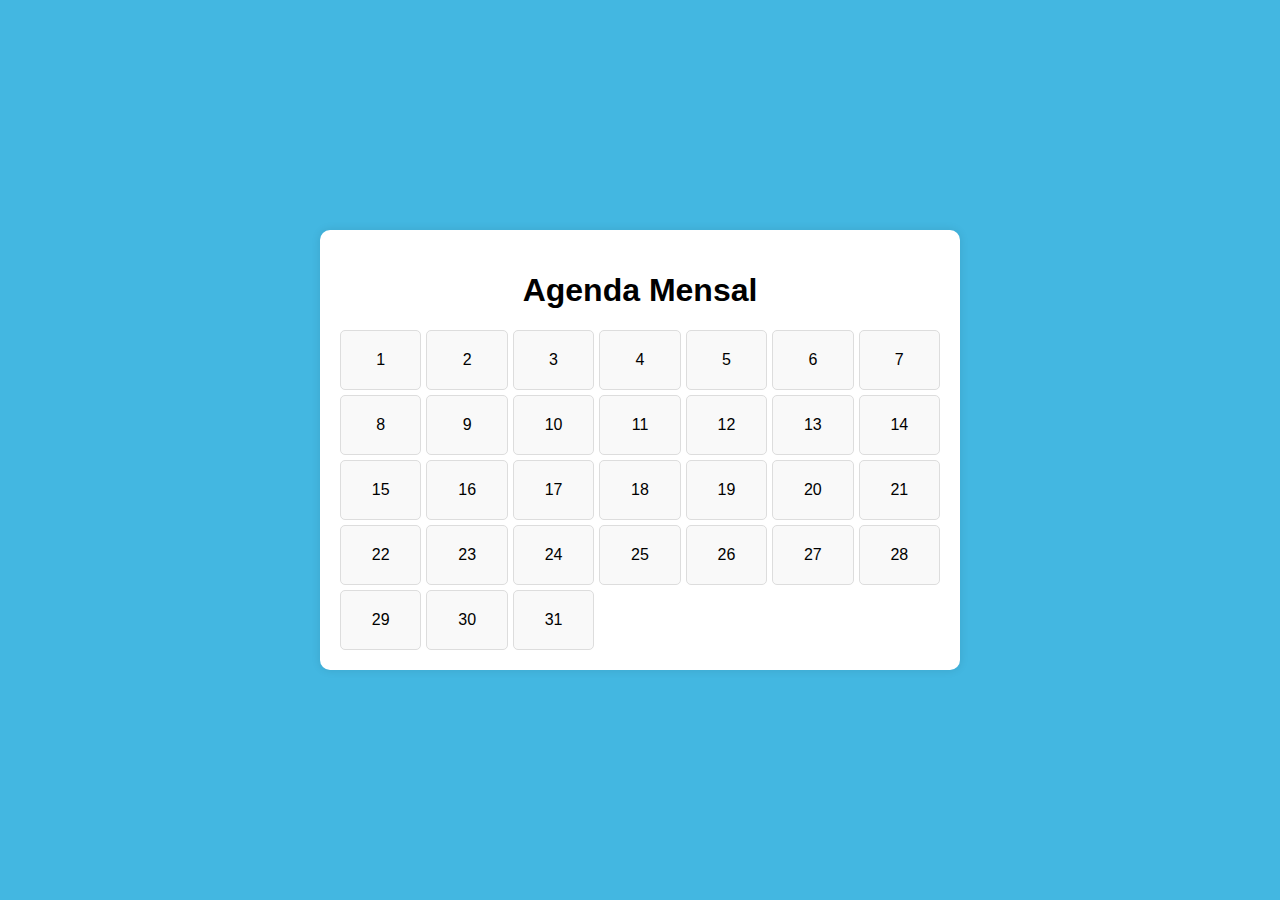
==== agenda/index.html @ 3b36fbbe "Bora logo com isso!!!" ====
<!DOCTYPE html>
<html lang="pt">
<head>
    <meta charset="UTF-8">
    <meta name="viewport" content="width=device-width, initial-scale=1.0">
    <title>Agenda Mensal</title>
    <link rel="stylesheet" href="style.css">
</head>
<body>
    <div class="container">
        <h1>Agenda Mensal</h1>
        <div id="calendar"></div>
    </div>
    <script src="script.js"></script>
</body>
</html>
---- agenda/style.css ----
body {
    font-family: Arial, sans-serif;
    text-align: center;
    background-color: rgb(67, 183, 225);
    display: flex;
    justify-content: center;
    align-items: center;
    height: 100vh;
    margin: 0;
}

.container {
    width: 90%;
    max-width: 600px;
    background: white;
    padding: 20px;
    border-radius: 10px;
    box-shadow: 0px 0px 10px rgba(0, 0, 0, 0.1);
}

#calendar {
    display: grid;
    grid-template-columns: repeat(7, 1fr);
    gap: 5px;
}

.day {
    border: 1px solid #ddd;
    padding: 20px;
    cursor: pointer;
    background: #f9f9f9;
    border-radius: 5px;
}

.day:hover {
    background-color: #f0f0f0;
}

.remove-btn {
    background-color: #f44336; /* Cor vermelha para remover */
    color: white;
    border: none;
    padding: 5px 10px;
    font-size: 0.8rem;
    border-radius: 5px;
    cursor: pointer;
}

.remove-btn:hover {
    background-color: #d32f2f;
}
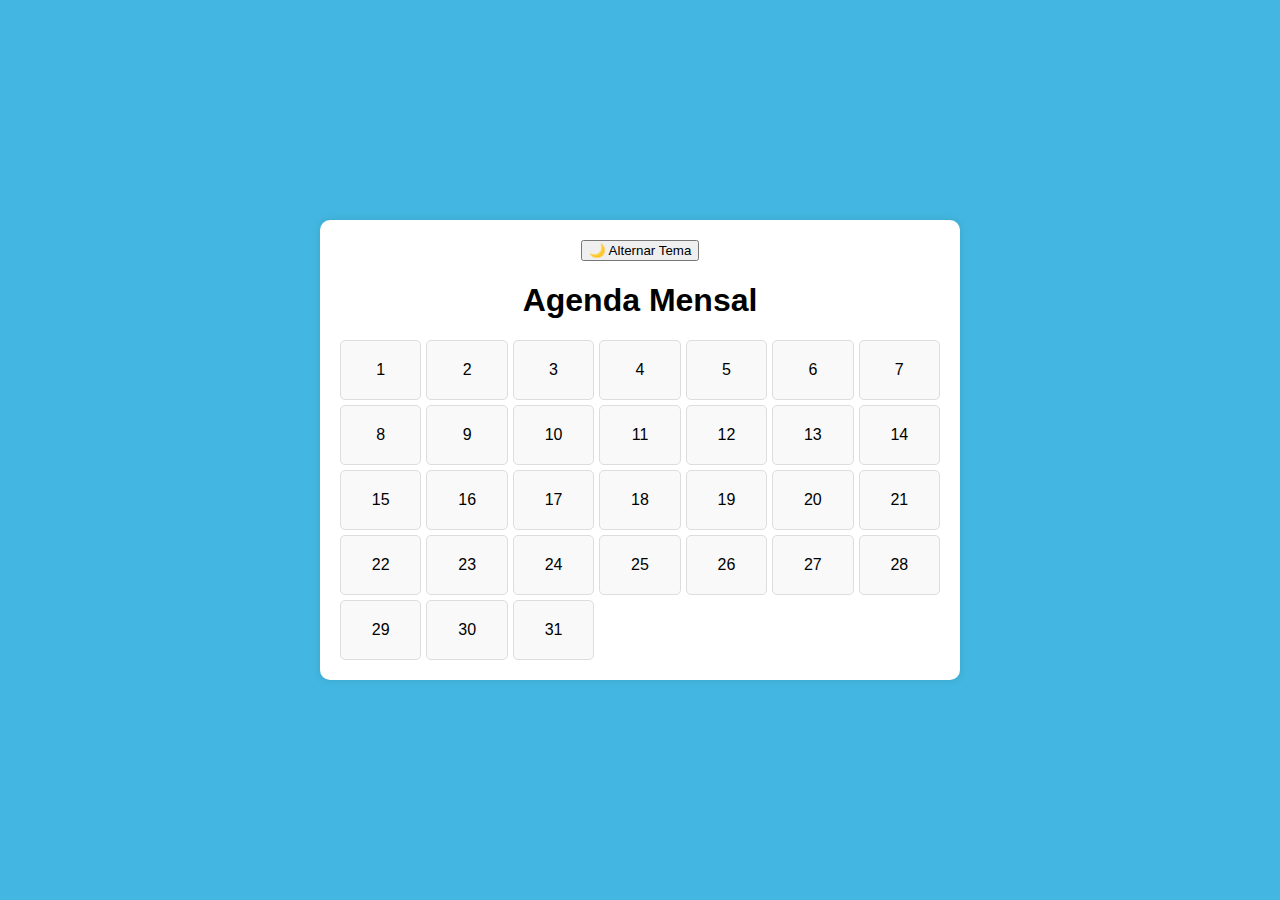
==== commit cbd274c8: "Update index.html" ====
--- a/agenda/index.html
+++ b/agenda/index.html
@@ -8,6 +8,7 @@
 </head>
 <body>
     <div class="container">
+        <button id="theme-toggle">🌙 Alternar Tema</button>
         <h1>Agenda Mensal</h1>
         <div id="calendar"></div>
     </div>
--- a/agenda/style.css
+++ b/agenda/style.css
@@ -16,6 +16,7 @@
     padding: 20px;
     border-radius: 10px;
     box-shadow: 0px 0px 10px rgba(0, 0, 0, 0.1);
+    text-align: center;
 }
 
 #calendar {
@@ -30,22 +31,59 @@
     cursor: pointer;
     background: #f9f9f9;
     border-radius: 5px;
+    text-align: center;
 }
 
 .day:hover {
     background-color: #f0f0f0;
 }
 
-.remove-btn {
-    background-color: #f44336; /* Cor vermelha para remover */
+/* Destaque para os dias com anotações */
+.day.has-note {
+    background-color: #ffcc00;
     color: white;
-    border: none;
-    padding: 5px 10px;
-    font-size: 0.8rem;
-    border-radius: 5px;
-    cursor: pointer;
+    font-weight: bold;
 }
 
-.remove-btn:hover {
-    background-color: #d32f2f;
+.buttons {
+    display: flex;
+    justify-content: center;
+    gap: 10px;
+    margin-top: 20px;
 }
+
+textarea {
+    display: block;
+    width: 80%;
+    margin: 10px auto;
+    height: 150px;
+    padding: 10px;
+    font-size: 16px;
+    border-radius: 5px;
+    border: 1px solid #ccc;
+    resize: none;
+    text-align: center;
+}
+
+#note-title {
+    text-align: center;
+    font-size: 24px;
+    margin-bottom: 15px;
+}
+
+#note-input {
+    text-align: center;
+}
+
+/* Estilo para a mensagem de confirmação */
+#confirmation-message {
+    margin-top: 15px;
+    color: green;
+    font-weight: bold;
+    display: none; /* Inicialmente invisível */
+}
+
+/* Classe para esconder a mensagem */
+.hidden {
+    display: none;
+}
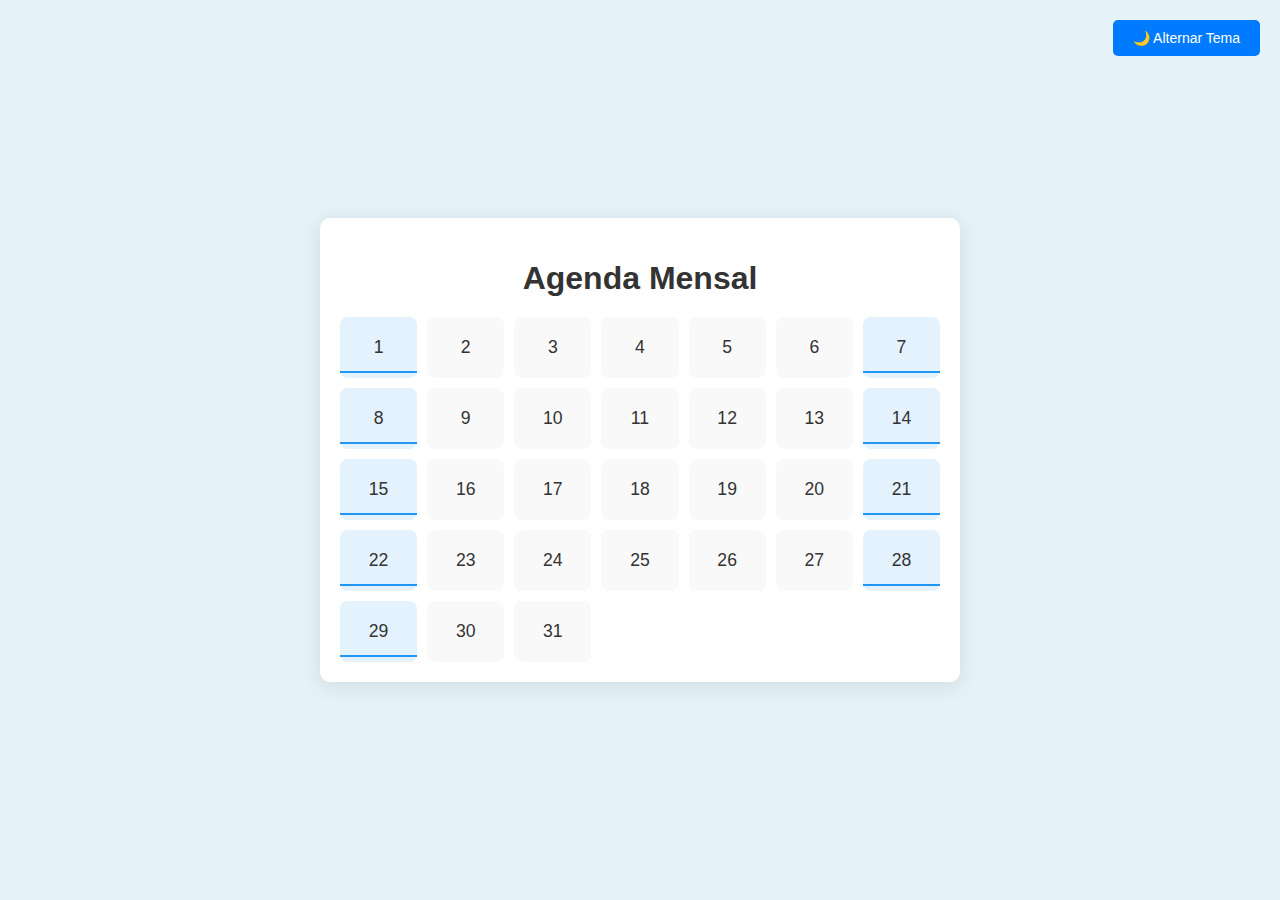
==== commit 8e5db59d: "Alteração da página inicial, não consegui mostrar a marcação quando tem uma anotação em um determina" ====
--- a/agenda/index.html
+++ b/agenda/index.html
@@ -1,5 +1,5 @@
 <!DOCTYPE html>
-<html lang="pt">
+<html lang="pt-BR">
 <head>
     <meta charset="UTF-8">
     <meta name="viewport" content="width=device-width, initial-scale=1.0">
--- a/agenda/style.css
+++ b/agenda/style.css
@@ -1,89 +1,160 @@
+/* Definindo o layout básico do body */
 body {
-    font-family: Arial, sans-serif;
-    text-align: center;
-    background-color: rgb(67, 183, 225);
+    font-family: 'Arial', sans-serif;
+    margin: 0;
+    padding: 0;
     display: flex;
     justify-content: center;
     align-items: center;
     height: 100vh;
-    margin: 0;
+    background-color: #e5f3f8;
+    color: #333;
+    transition: background-color 0.3s ease, color 0.3s ease;
 }
 
+/* Container principal */
 .container {
+    background-color: #fff;
+    padding: 20px;
     width: 90%;
     max-width: 600px;
-    background: white;
-    padding: 20px;
+    box-shadow: 0 4px 20px rgba(0, 0, 0, 0.1);
     border-radius: 10px;
-    box-shadow: 0px 0px 10px rgba(0, 0, 0, 0.1);
     text-align: center;
 }
 
+/* Título */
+h1 {
+    margin-bottom: 20px;
+    font-size: 2rem;
+    color: #333;
+    transition: color 0.3s ease;
+}
+
+/* Calendário (grade) */
 #calendar {
     display: grid;
     grid-template-columns: repeat(7, 1fr);
-    gap: 5px;
+    gap: 10px;
 }
 
+/* Estilo dos dias */
 .day {
-    border: 1px solid #ddd;
+    background-color: #f9f9f9;
     padding: 20px;
+    border-radius: 8px;
+    font-size: 1.1rem;
+    text-align: center;
     cursor: pointer;
-    background: #f9f9f9;
-    border-radius: 5px;
-    text-align: center;
+    position: relative;
+    transition: background-color 0.3s ease;
 }
 
-.day:hover {
-    background-color: #f0f0f0;
+/* Quando o dia é final de semana */
+.day.weekend {
+    background-color: #e3f2fd;
 }
 
-/* Destaque para os dias com anotações */
-.day.has-note {
-    background-color: #ffcc00;
-    color: white;
-    font-weight: bold;
+/* Quando o dia é feriado */
+.day.holiday {
+    background-color: #c8e6c9;
 }
 
-.buttons {
-    display: flex;
-    justify-content: center;
-    gap: 10px;
-    margin-top: 20px;
+/* Quando o dia tem anotação */
+.day.has-note {
+    background-color: #fff9c4;
 }
 
-textarea {
-    display: block;
-    width: 80%;
-    margin: 10px auto;
-    height: 150px;
-    padding: 10px;
-    font-size: 16px;
-    border-radius: 5px;
-    border: 1px solid #ccc;
-    resize: none;
-    text-align: center;
+/* Efeito hover para os dias */
+.day:hover {
+    transform: scale(1.1);
 }
 
-#note-title {
-    text-align: center;
-    font-size: 24px;
-    margin-bottom: 15px;
+/* Divisores de riscos */
+.day::after {
+    content: '';
+    position: absolute;
+    bottom: 5px;
+    left: 0;
+    width: 100%;
+    height: 2px;
+    transition: background-color 0.3s ease;
 }
 
-#note-input {
-    text-align: center;
+/* Riscos */
+.day.has-note::after {
+    background-color: #ffcc00; /* Amarelo para anotações */
 }
 
-/* Estilo para a mensagem de confirmação */
-#confirmation-message {
-    margin-top: 15px;
-    color: green;
-    font-weight: bold;
-    display: none; /* Inicialmente invisível */
+.day.holiday::after {
+    background-color: #4caf50; /* Verde para feriados */
 }
 
-/* Classe para esconder a mensagem */
-.hidden {
-    display: none;
+.day.weekend::after {
+    background-color: #2196f3; /* Azul para finais de semana */
 }
+
+/* Classe para quando o dia tem mais de uma marcação (riscos múltiplos) */
+.day.three-risks::after {
+    background: linear-gradient(to right, #ffcc00 33%, #4caf50 33%, #4caf50 66%, #2196f3 66%, #2196f3 100%);
+}
+
+/* Botão para alternar tema */
+#theme-toggle {
+    padding: 10px 20px;
+    font-size: 14px;
+    border: none;
+    border-radius: 5px;
+    cursor: pointer;
+    background-color: #007bff;
+    color: white;
+    position: absolute;
+    top: 20px;
+    right: 20px;
+}
+
+#theme-toggle:hover {
+    background-color: #0056b3;
+}
+
+/* Tema escuro */
+.dark-theme {
+    background-color: #121212;
+    color: #fff;
+}
+
+.dark-theme .container {
+    background-color: #333;
+}
+
+.dark-theme .day {
+    background-color: #444;
+    color: #fff;
+}
+
+.dark-theme .day::after {
+    background-color: #fff;
+}
+
+/* Riscos de feriado, final de semana e anotação no tema escuro */
+.dark-theme .day.has-note::after {
+    background-color: #ffcc00; /* Amarelo para anotações */
+}
+
+.dark-theme .day.holiday::after {
+    background-color: #4caf50; /* Verde para feriados */
+}
+
+.dark-theme .day.weekend::after {
+    background-color: #2196f3; /* Azul para finais de semana */
+}
+
+/* Ajuste da visibilidade para os múltiplos riscos */
+.dark-theme .day.three-risks::after {
+    background: linear-gradient(to right, #ffcc00 33%, #4caf50 33%, #4caf50 66%, #2196f3 66%, #2196f3 100%);
+}
+
+/* Botão para alternar tema no modo escuro */
+.dark-theme #theme-toggle {
+    background-color: #ffa500;
+}
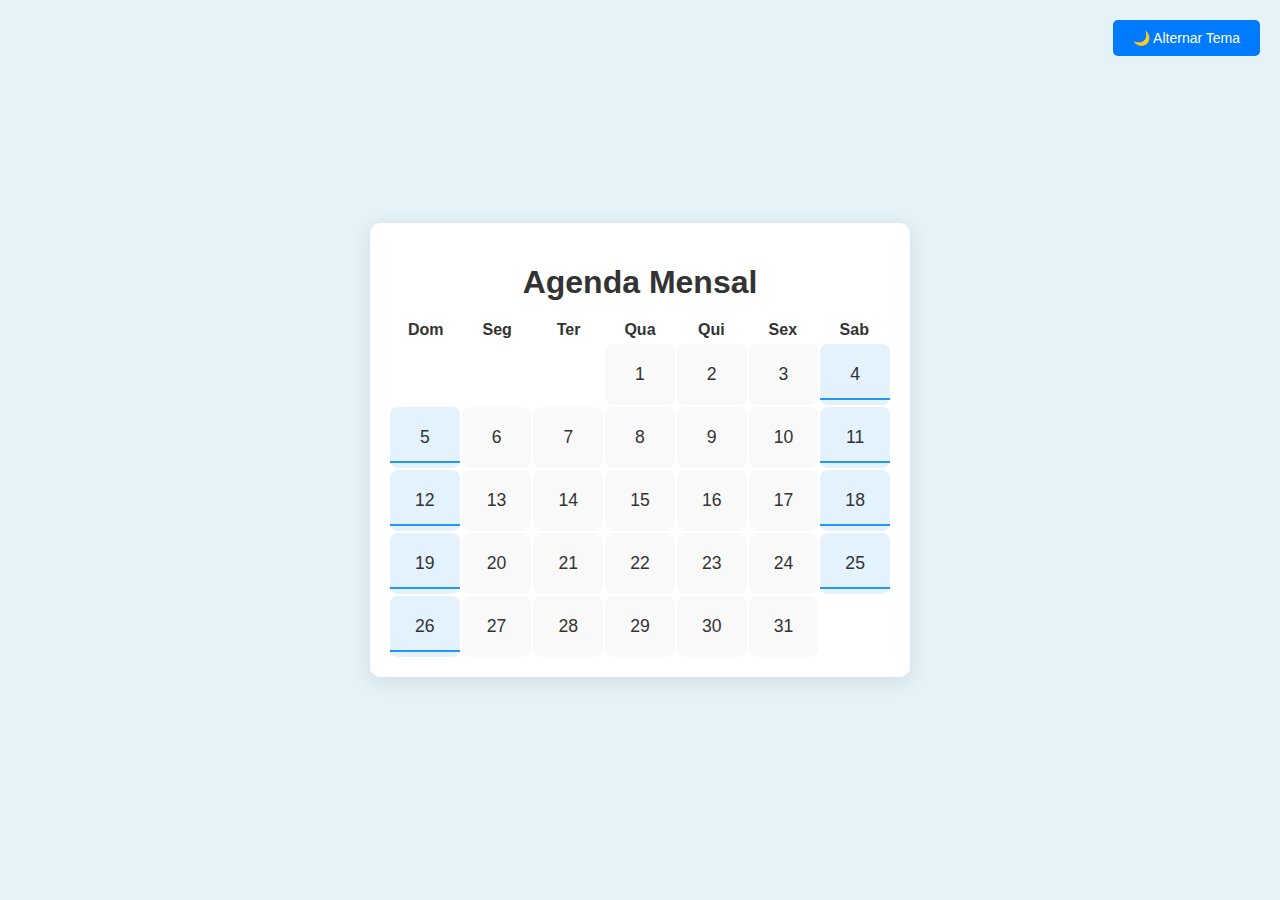
==== commit 54b50e07: "Refatorização de código e adição de cabeçalho" ====
--- a/agenda/index.html
+++ b/agenda/index.html
@@ -10,7 +10,8 @@
     <div class="container">
         <button id="theme-toggle">🌙 Alternar Tema</button>
         <h1>Agenda Mensal</h1>
-        <div id="calendar"></div>
+        <div class="week-days" id="weekDays"></div>
+        <div class="days" id="calendar"></div>
     </div>
     <script src="script.js"></script>
 </body>
--- a/agenda/style.css
+++ b/agenda/style.css
@@ -1,4 +1,4 @@
-/* Definindo o layout básico do body */
+/* LAYOUT BÁSICO */
 body {
     font-family: 'Arial', sans-serif;
     margin: 0;
@@ -14,10 +14,11 @@
 
 /* Container principal */
 .container {
+    margin: auto;
     background-color: #fff;
     padding: 20px;
     width: 90%;
-    max-width: 600px;
+    max-width: 500px;
     box-shadow: 0 4px 20px rgba(0, 0, 0, 0.1);
     border-radius: 10px;
     text-align: center;
@@ -31,11 +32,18 @@
     transition: color 0.3s ease;
 }
 
-/* Calendário (grade) */
-#calendar {
+/* Dias (grade) */
+#weekDays {
     display: grid;
     grid-template-columns: repeat(7, 1fr);
-    gap: 10px;
+    font-weight: bold;
+    margin-bottom: 5px;
+}
+
+.days {
+    display: grid;
+    grid-template-columns: repeat(7, 1fr);
+    gap: 2px;
 }
 
 /* Estilo dos dias */
